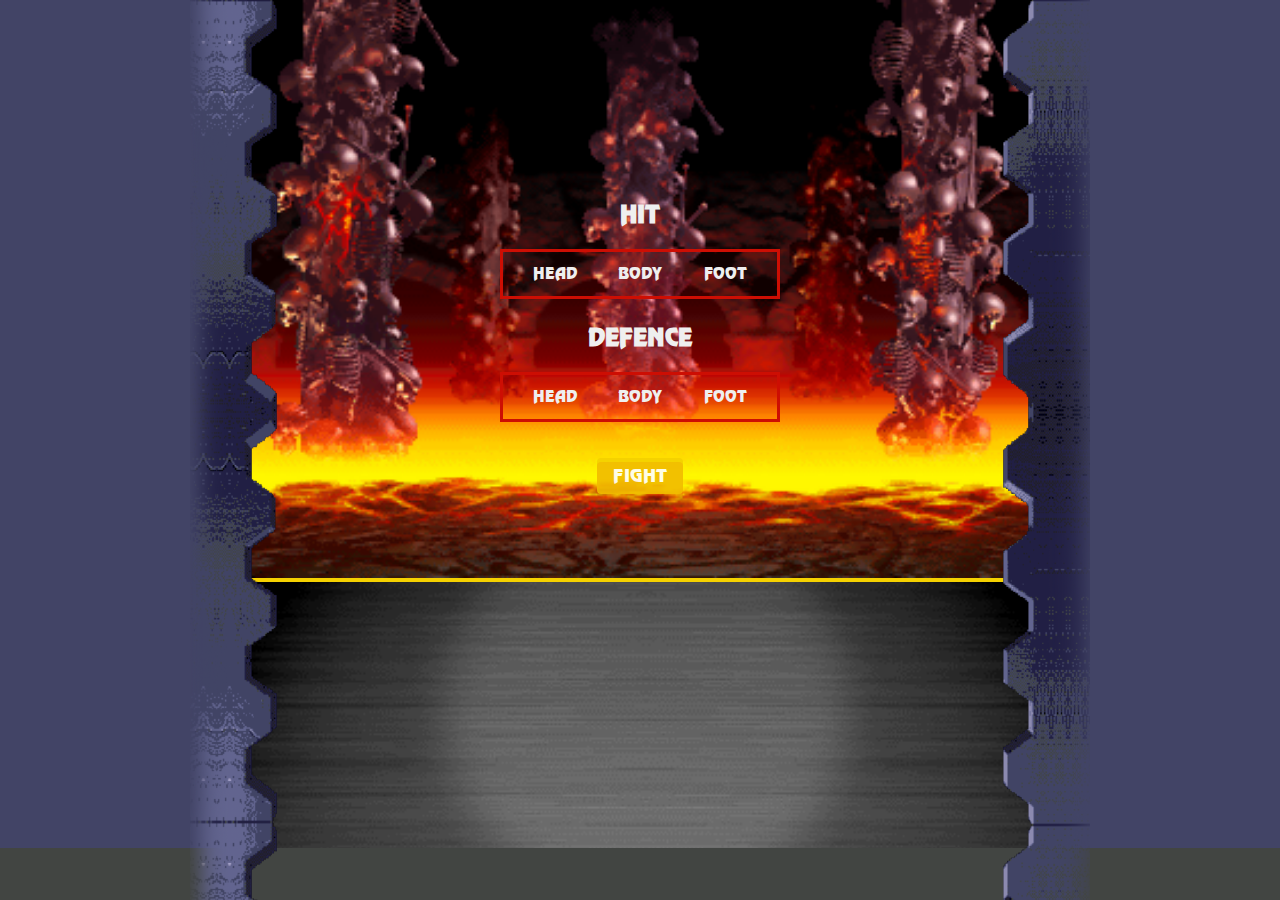
==== arenas.html @ dbe88f47 "homework#9 added page with choice person,have already added random modify arenas and compuner person" ====
<!doctype html>
<html lang="en">
<head>
  <meta charset="UTF-8">
  <meta name="viewport"
    content="width=device-width, user-scalable=no, initial-scale=1.0, maximum-scale=1.0, minimum-scale=1.0">
  <meta http-equiv="X-UA-Compatible" content="ie=edge">
  <title>MK - JSMarathon - Arenas</title>
  <link rel="stylesheet" href="arenas.css">
</head>
<body>
  <div class="root">
    <div class="arenas">
      <form class="control">
        <div class="inputWrap">
          <h2>HIT</h2>
          <div class="ul">
            <input type="radio" name="hit" value="head" id="headHit" required>
            <label for="headHit">
              <span>HEAD</span>
            </label>
            <input type="radio" name="hit" value="body" id="bodyHit" required>
            <label for="bodyHit">
              <span>BODY</span>
            </label>
            <input type="radio" name="hit" value="foot" id="footHit" required>
            <label for="footHit">
              <span>FOOT</span>
            </label>
          </div>
        </div>
        <div class="inputWrap">
          <h2>defence</h2>
          <div class="ul">
            <input type="radio" name="defence" value="head" id="headDefence" required>
            <label for="headDefence">
              <span>HEAD</span>
            </label>
            <input type="radio" name="defence" value="body" id="bodyDefence" required>
            <label for="bodyDefence">
              <span>BODY</span>
            </label>
            <input type="radio" name="defence" value="foot" id="footDefence" required>
            <label for="footDefence">
              <span>FOOT</span>
            </label>
          </div>
        </div>
        <div class="buttonWrap">
          <button class="button" type="submit">
            Fight
          </button>
        </div>
      </form>
    </div>
    <div class="chat"></div>
    <div class="wall-left"></div>
    <div class="wall-right"></div>
  </div>
  <script src="main.js" type="module"></script>
</body>
</html>
---- arenas.css ----
@font-face {
    font-family: 'Mortal Kombat 3';
    src: url('./assets/fonts/MortalKombat3-Regular.eot');
    src: url('./assets/fonts/MortalKombat3-Regular.eot?#iefix') format('embedded-opentype'),
        url('./assets/fonts/MortalKombat3-Regular.woff2') format('woff2'),
        url('./assets/fonts/MortalKombat3-Regular.woff') format('woff'),
        url('./assets/fonts/MortalKombat3-Regular.ttf') format('truetype');
    font-weight: normal;
    font-style: normal;
    font-display: swap;
}


*,
*:before,
*:after {
    box-sizing: border-box;
}

html {
    margin: 0;
    padding: 0;
}

body {
    background-color: #424542;
    margin: 0;
    padding: 0;
}

.root {
    display: flex;
    justify-content: center;
    width: 100%;
    flex-direction: column;
    align-items: center;
    position: relative;
    background: #424466;
}

.wall-left {
    position: absolute;
    width: 87px;
    background-image: url(assets/wall-left.png);
    min-height: 100vh;
    background-size: contain;
    background-repeat: repeat-y;
    top: 0;
    z-index: 100;
    left: 50%;
    transform: translate(-450px, 0px);
    height: 100%;
}

.wall-right {
    position: absolute;
    width: 87px;
    background-image: url(./assets/wall-right.png);
    min-height: 100vh;
    background-size: contain;
    background-repeat: repeat-y;
    top: 0;
    z-index: 100;
    right: 50%;
    transform: translate(450px, 0px);
    height: 100%;
}

.arenas {
    width: 786px;
    height: 578px;
    background-size: cover;
    background-position: center;
    background-repeat: no-repeat;
    position: relative;
    display: flex;
}

.arenas.arena1 {
    background-image: url(./assets/scorpions-lair-arenas.png);
}

.arenas.arena2 {
    background-image: url(./assets/the-cave.png);
}

.arenas.arena3 {
    background-image: url(./assets/jade-s-desert.png);
}

.arenas.arena4 {
    background-image: url(./assets/scislac-busorez.png);
}

.arenas.arena5 {
    background-image: url(./assets/waterfront.png);
}

.player1,
.player2 {
    width: 50%;
    /* position: relative; */
}

.progressbar {
    width: 295px;
    border: 4px solid #f5d100;
    position: absolute;
    top: 59px;
    height: 28px;
    background-color: #cd0e03;
    display: flex;
}

.player1 .progressbar {
    left: 38px;
}

.player2 .progressbar {
    right: 38px;
    flex-direction: row-reverse;
}

.extralife {
    width: 90px;
    border: 2px solid #f5d100;
    position: absolute;
    top: 85px;
    height: 12px;
    background-color: #cd0e03;
    display: flex;
}

.player1 .extralife {
    left: 38px;
}

.player2 .extralife {
    right: 38px;
    flex-direction: row-reverse;
}

.extralife .life {
    background: #00d600;
}

.life {
    background-color: #0431f9;
    height: 100%;
    width: 90%;
}

.name {
    position: absolute;
    font-family: 'Mortal Kombat 3';
    font-size: 26px;
    line-height: 20px;
    letter-spacing: 2px;
    color: #efefef;
    top: 0;
    text-transform: uppercase;
}

.player1 .name {
    left: 5px;
}

.player2 .name {
    right: 5px;
}

.chat {
    width: 814px;
    height: 30vh;
    background-image: url(./assets/versus.png);
    background-size: cover;
    background-position: center;
    border-top: 4px solid #f5d100;
    padding: 6px 40px 6px 60px;
    overflow: scroll;
    color: white;
    font-family: Arial
}

.character {
    position: absolute;
    bottom: 20px;
    width: 150px;
    height: 268px;
}

.player1 .character {
    left: 60px;
}

.player2 .character {
    right: 60px;
}

.player2 .character img {
    transform: scaleX(-1);
}

.character img {
    height: 100%;
    position: absolute;
    bottom: 0;
}

.fight {
    position: absolute;
    z-index: 100;
    top: 30%;
    width: 300px;
    left: 50%;
    transform: translate(-50%, 0%);
}

.fight img {
    width: 100%;
}

.button {
    display: block;
    position: relative;
    padding: 0 16px;
    height: 36px;
    color: white;
    font-size: 18px;
    text-transform: uppercase;
    background-color: #f5d100;
    border: none;
    margin-top: 0;
    margin-left: auto;
    margin-right: auto;
    border-radius: 4px;
    box-sizing: border-box;
    cursor: pointer;
    font-family: "Mortal Kombat 3";
    outline: none;
}

.button::after {
    content: "";
    position: absolute;
    width: 100%;
    height: 100%;
    top: 4px;
    left: 0;
    background-color: #cd0e03;
    border-radius: 4px;
    z-index: -1;
}

.button:hover {
    background-color: #f5d100;
}

.button:active {
    top: 2px;
}

.button:active::after {
    top: 1px;
}

.button:disabled {
    opacity: .9;
    cursor: not-allowed;
}

.button:disabled:after {
    opacity: .1;
}

.button:disabled:active {
    top: 0px;
}

.button:disabled:active::after {
    top: 4px;
}

.winTitle {
    position: absolute;
    top: 22%;
    left: 50%;
    font-size: 36px;
    transform: translate(-50%, 0%);
    text-transform: uppercase;
    z-index: 1000;
    color: white;
    font-family: "Mortal Kombat 3";
    text-shadow: 2px 2px 2px #cd0e03;
}

.reloadWrap {
    position: absolute;
    top: 54px;
    z-index: 1000;
    left: 50%;
    transform: translate(-50%, 0%);
}

.reloadWrap .button {
    margin-top: 0;
}

form:invalid button[class=button] {
    opacity: .9;
    cursor: not-allowed;
}

form:invalid button[class=button]:after {
    opacity: .1;
}

form:invalid button[class=button]:active {
    top: 0px;
}

form:invalid button[class=button]:active::after {
    top: 4px;
}

.control {
    position: absolute;
    width: 200px;
    top: 60%;
    left: 50%;
    transform: translate(-50%, -50%);
    display: flex;
    justify-content: flex-start;
    align-items: center;
    flex-direction: column;
    z-index: 1000;
}

.inputWrap {
    position: relative;
    width: 280px;
    margin-bottom: 24px;
}

.buttonWrap {
    margin-top: 12px;
}

.inputWrap h2 {
    text-align: center;
    margin: 0 auto 20px;
    font-weight: 700;
    font-family: 'Mortal Kombat 3';
    color: #efefef;
    text-transform: uppercase;
}

.ul {
    border: solid 3px #cd0e03;
    height: 50px;
    padding: 0 12px;
    font-family: 'Mortal Kombat 3';
    display: flex;
    justify-content: space-between;
    color: #efefef;
}

.ul label {
    cursor: pointer;
}

.ul label:nth-of-type(2) {
    margin: 0 -4.5px;
}

.ul label span {
    position: relative;
    display: inline-block;
    width: 80px;
    height: 50px;
    line-height: 50px;
    transition: 0.3s;
    text-align: center;
    margin-top: -3px;
}

.ul label span::before {
    position: relative;
    display: block;
    width: 80px;
    height: 50px;
    content: "";
    transform: scaleY(1.2);
    z-index: -1;
    margin-bottom: -50px;
    transition: 0.3s;
}

.ul label span:hover {
    background-color: rgba(107, 185, 240, 0.2);
}

input {
    display: none;
}

input[type=radio]:checked+label>span {
    color: #fff;
    font-weight: 700;
    text-shadow: 0px 2px 2px rgba(0, 0, 0, 0.2);
}

input[type=radio]:checked+label>span::before {
    background: #f5d100;
    box-shadow: 0px 3px 6px 0px rgba(0, 0, 0, 0.2);
}

input[type=radio]:checked+label>span:hover {
    background: none;
}
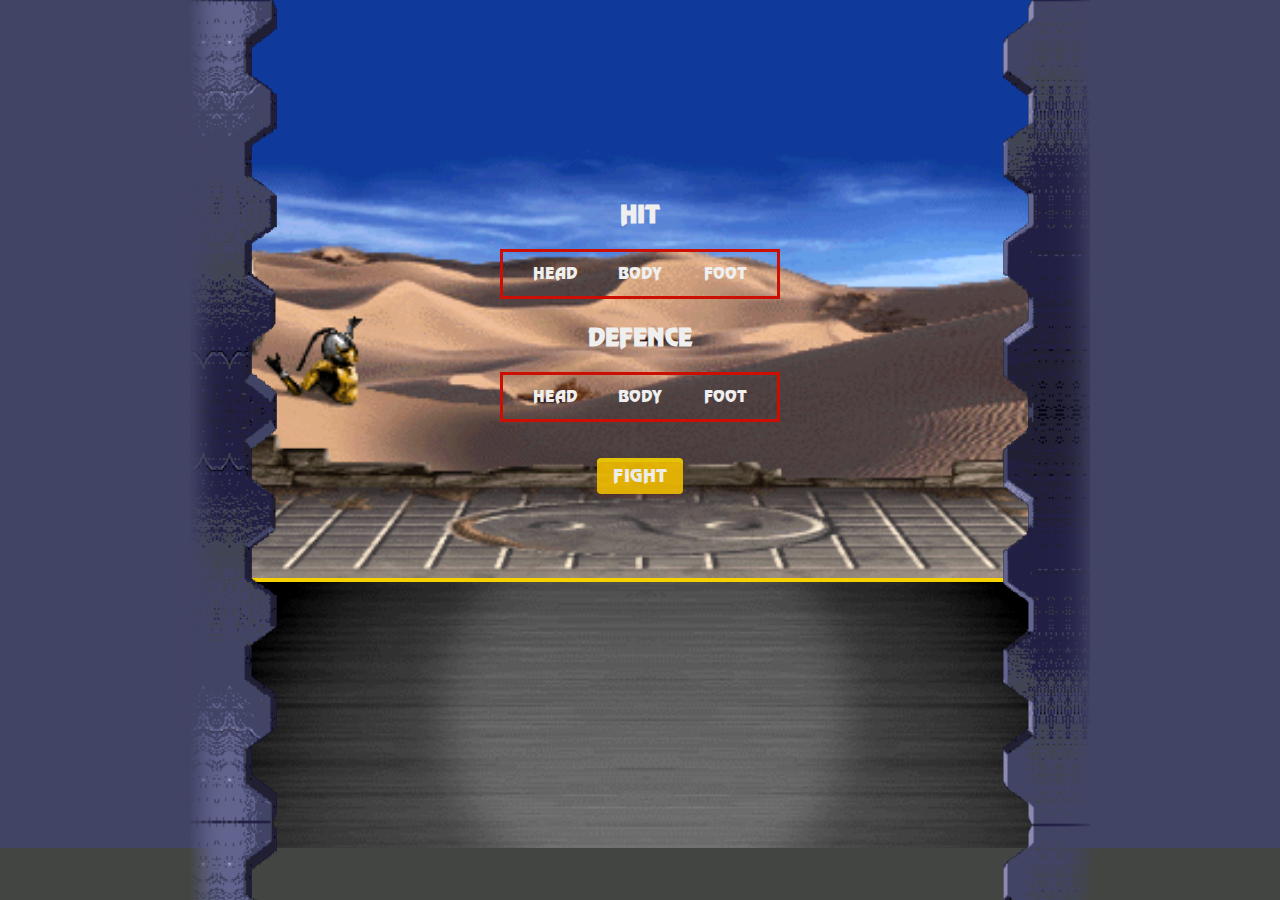
==== commit 24429c11: "modify structure files" ====
--- a/arenas.html
+++ b/arenas.html
@@ -6,7 +6,7 @@
     content="width=device-width, user-scalable=no, initial-scale=1.0, maximum-scale=1.0, minimum-scale=1.0">
   <meta http-equiv="X-UA-Compatible" content="ie=edge">
   <title>MK - JSMarathon - Arenas</title>
-  <link rel="stylesheet" href="arenas.css">
+  <link rel="stylesheet" href="./css/arenas.css">
 </head>
 <body>
   <div class="root">
@@ -57,6 +57,6 @@
     <div class="wall-left"></div>
     <div class="wall-right"></div>
   </div>
-  <script src="main.js" type="module"></script>
+  <script src="./js/main.js" type="module"></script>
 </body>
 </html>--- a/css/arenas.css
+++ b/css/arenas.css
@@ -0,0 +1,420 @@
+@font-face {
+    font-family: 'Mortal Kombat 3';
+    src: url('../assets/fonts/MortalKombat3-Regular.eot');
+    src: url('../assets/fonts/MortalKombat3-Regular.eot?#iefix') format('embedded-opentype'),
+        url('../assets/fonts/MortalKombat3-Regular.woff2') format('woff2'),
+        url('../assets/fonts/MortalKombat3-Regular.woff') format('woff'),
+        url('../assets/fonts/MortalKombat3-Regular.ttf') format('truetype');
+    font-weight: normal;
+    font-style: normal;
+    font-display: swap;
+}
+
+
+*,
+*:before,
+*:after {
+    box-sizing: border-box;
+}
+
+html {
+    margin: 0;
+    padding: 0;
+}
+
+body {
+    background-color: #424542;
+    margin: 0;
+    padding: 0;
+}
+
+.root {
+    display: flex;
+    justify-content: center;
+    width: 100%;
+    flex-direction: column;
+    align-items: center;
+    position: relative;
+    background: #424466;
+}
+
+.wall-left {
+    position: absolute;
+    width: 87px;
+    background-image: url(../assets/wall-left.png);
+    min-height: 100vh;
+    background-size: contain;
+    background-repeat: repeat-y;
+    top: 0;
+    z-index: 100;
+    left: 50%;
+    transform: translate(-450px, 0px);
+    height: 100%;
+}
+
+.wall-right {
+    position: absolute;
+    width: 87px;
+    background-image: url(../assets/wall-right.png);
+    min-height: 100vh;
+    background-size: contain;
+    background-repeat: repeat-y;
+    top: 0;
+    z-index: 100;
+    right: 50%;
+    transform: translate(450px, 0px);
+    height: 100%;
+}
+
+.arenas {
+    width: 786px;
+    height: 578px;
+    background-size: cover;
+    background-position: center;
+    background-repeat: no-repeat;
+    position: relative;
+    display: flex;
+}
+
+.arenas.arena1 {
+    background-image: url(../assets/scorpions-lair-arenas.png);
+}
+
+.arenas.arena2 {
+    background-image: url(../assets/the-cave.png);
+}
+
+.arenas.arena3 {
+    background-image: url(../assets/jade-s-desert.png);
+}
+
+.arenas.arena4 {
+    background-image: url(./assets/scislac-busorez.png);
+}
+
+.arenas.arena5 {
+    background-image: url(../assets/waterfront.png);
+}
+
+.player1,
+.player2 {
+    width: 50%;
+    /* position: relative; */
+}
+
+.progressbar {
+    width: 295px;
+    border: 4px solid #f5d100;
+    position: absolute;
+    top: 59px;
+    height: 28px;
+    background-color: #cd0e03;
+    display: flex;
+}
+
+.player1 .progressbar {
+    left: 38px;
+}
+
+.player2 .progressbar {
+    right: 38px;
+    flex-direction: row-reverse;
+}
+
+.extralife {
+    width: 90px;
+    border: 2px solid #f5d100;
+    position: absolute;
+    top: 85px;
+    height: 12px;
+    background-color: #cd0e03;
+    display: flex;
+}
+
+.player1 .extralife {
+    left: 38px;
+}
+
+.player2 .extralife {
+    right: 38px;
+    flex-direction: row-reverse;
+}
+
+.extralife .life {
+    background: #00d600;
+}
+
+.life {
+    background-color: #0431f9;
+    height: 100%;
+    width: 90%;
+}
+
+.name {
+    position: absolute;
+    font-family: 'Mortal Kombat 3';
+    font-size: 26px;
+    line-height: 20px;
+    letter-spacing: 2px;
+    color: #efefef;
+    top: 0;
+    text-transform: uppercase;
+}
+
+.player1 .name {
+    left: 5px;
+}
+
+.player2 .name {
+    right: 5px;
+}
+
+.chat {
+    width: 814px;
+    height: 30vh;
+    background-image: url(../assets/versus.png);
+    background-size: cover;
+    background-position: center;
+    border-top: 4px solid #f5d100;
+    padding: 6px 40px 6px 60px;
+    overflow: scroll;
+    color: white;
+    font-family: Arial
+}
+
+.character {
+    position: absolute;
+    bottom: 20px;
+    width: 150px;
+    height: 268px;
+}
+
+.player1 .character {
+    left: 60px;
+}
+
+.player2 .character {
+    right: 60px;
+}
+
+.player2 .character img {
+    transform: scaleX(-1);
+}
+
+.character img {
+    height: 100%;
+    position: absolute;
+    bottom: 0;
+}
+
+.fight {
+    position: absolute;
+    z-index: 100;
+    top: 30%;
+    width: 300px;
+    left: 50%;
+    transform: translate(-50%, 0%);
+}
+
+.fight img {
+    width: 100%;
+}
+
+.button {
+    display: block;
+    position: relative;
+    padding: 0 16px;
+    height: 36px;
+    color: white;
+    font-size: 18px;
+    text-transform: uppercase;
+    background-color: #f5d100;
+    border: none;
+    margin-top: 0;
+    margin-left: auto;
+    margin-right: auto;
+    border-radius: 4px;
+    box-sizing: border-box;
+    cursor: pointer;
+    font-family: "Mortal Kombat 3";
+    outline: none;
+}
+
+.button::after {
+    content: "";
+    position: absolute;
+    width: 100%;
+    height: 100%;
+    top: 4px;
+    left: 0;
+    background-color: #cd0e03;
+    border-radius: 4px;
+    z-index: -1;
+}
+
+.button:hover {
+    background-color: #f5d100;
+}
+
+.button:active {
+    top: 2px;
+}
+
+.button:active::after {
+    top: 1px;
+}
+
+.button:disabled {
+    opacity: .9;
+    cursor: not-allowed;
+}
+
+.button:disabled:after {
+    opacity: .1;
+}
+
+.button:disabled:active {
+    top: 0px;
+}
+
+.button:disabled:active::after {
+    top: 4px;
+}
+
+.winTitle {
+    position: absolute;
+    top: 22%;
+    left: 50%;
+    font-size: 36px;
+    transform: translate(-50%, 0%);
+    text-transform: uppercase;
+    z-index: 1000;
+    color: white;
+    font-family: "Mortal Kombat 3";
+    text-shadow: 2px 2px 2px #cd0e03;
+}
+
+.reloadWrap {
+    position: absolute;
+    top: 54px;
+    z-index: 1000;
+    left: 50%;
+    transform: translate(-50%, 0%);
+}
+
+.reloadWrap .button {
+    margin-top: 0;
+}
+
+form:invalid button[class=button] {
+    opacity: .9;
+    cursor: not-allowed;
+}
+
+form:invalid button[class=button]:after {
+    opacity: .1;
+}
+
+form:invalid button[class=button]:active {
+    top: 0px;
+}
+
+form:invalid button[class=button]:active::after {
+    top: 4px;
+}
+
+.control {
+    position: absolute;
+    width: 200px;
+    top: 60%;
+    left: 50%;
+    transform: translate(-50%, -50%);
+    display: flex;
+    justify-content: flex-start;
+    align-items: center;
+    flex-direction: column;
+    z-index: 1000;
+}
+
+.inputWrap {
+    position: relative;
+    width: 280px;
+    margin-bottom: 24px;
+}
+
+.buttonWrap {
+    margin-top: 12px;
+}
+
+.inputWrap h2 {
+    text-align: center;
+    margin: 0 auto 20px;
+    font-weight: 700;
+    font-family: 'Mortal Kombat 3';
+    color: #efefef;
+    text-transform: uppercase;
+}
+
+.ul {
+    border: solid 3px #cd0e03;
+    height: 50px;
+    padding: 0 12px;
+    font-family: 'Mortal Kombat 3';
+    display: flex;
+    justify-content: space-between;
+    color: #efefef;
+}
+
+.ul label {
+    cursor: pointer;
+}
+
+.ul label:nth-of-type(2) {
+    margin: 0 -4.5px;
+}
+
+.ul label span {
+    position: relative;
+    display: inline-block;
+    width: 80px;
+    height: 50px;
+    line-height: 50px;
+    transition: 0.3s;
+    text-align: center;
+    margin-top: -3px;
+}
+
+.ul label span::before {
+    position: relative;
+    display: block;
+    width: 80px;
+    height: 50px;
+    content: "";
+    transform: scaleY(1.2);
+    z-index: -1;
+    margin-bottom: -50px;
+    transition: 0.3s;
+}
+
+.ul label span:hover {
+    background-color: rgba(107, 185, 240, 0.2);
+}
+
+input {
+    display: none;
+}
+
+input[type=radio]:checked+label>span {
+    color: #fff;
+    font-weight: 700;
+    text-shadow: 0px 2px 2px rgba(0, 0, 0, 0.2);
+}
+
+input[type=radio]:checked+label>span::before {
+    background: #f5d100;
+    box-shadow: 0px 3px 6px 0px rgba(0, 0, 0, 0.2);
+}
+
+input[type=radio]:checked+label>span:hover {
+    background: none;
+}